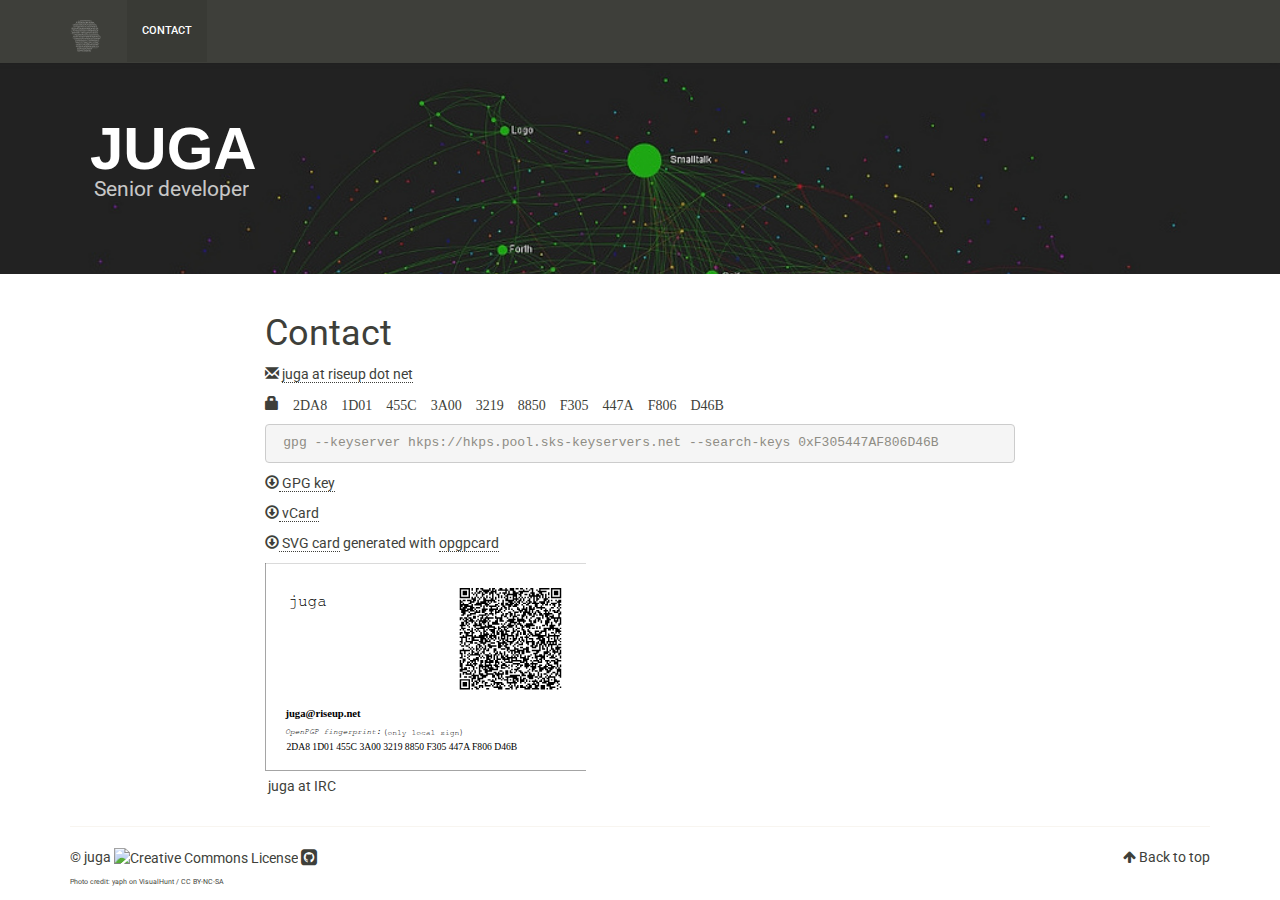
==== pages/Contact.html @ c4e8744f "Initial import" ====
<!DOCTYPE html>
<html lang="en" prefix="og: http://ogp.me/ns# fb: https://www.facebook.com/2008/fbml">
<head>
    <title>Contact - juga</title>
    <!-- Using the latest rendering mode for IE -->
    <meta http-equiv="X-UA-Compatible" content="IE=edge">
    <meta charset="utf-8">
    <meta name="viewport" content="width=device-width, initial-scale=1.0">


    <link href="../favicon.ico" rel="icon">

<link rel="canonical" href="../pages/Contact.html">

        <meta name="author" content="juga" />
        <meta name="description" content="juga at riseup dot net 2DA8 1D01 455C 3A00 3219 8850 F305 447A F806 D46B gpg --keyserver hkps://hkps.pool.sks-keyservers.net --search-keys 0xF305447AF806D46B GPG key vCard SVG card generated with opgpcard juga&#39;s card juga at IRC" />

    <meta property="og:site_name" content="juga" />
    <meta property="og:type" content="article"/>
    <meta property="og:title" content="Contact"/>
    <meta property="og:url" content="../pages/Contact.html"/>
    <meta property="og:description" content="juga at riseup dot net 2DA8 1D01 455C 3A00 3219 8850 F305 447A F806 D46B gpg --keyserver hkps://hkps.pool.sks-keyservers.net --search-keys 0xF305447AF806D46B GPG key vCard SVG card generated with opgpcard juga&#39;s card juga at IRC" />



    <!-- Bootstrap -->
        <link rel="stylesheet" href="../theme/css/bootstrap.sandstone.min.css" type="text/css"/>
    <link href="../theme/css/font-awesome.min.css" rel="stylesheet">

    <link href="../theme/css/pygments/native.css" rel="stylesheet">
    <link rel="stylesheet" href="../theme/css/style.css" type="text/css"/>
        <link href="../static/css/custom.css" rel="stylesheet">





</head>
<body>

<div class="navbar navbar-default navbar-fixed-top" role="navigation">
	<div class="container">
        <div class="navbar-header">
            <button type="button" class="navbar-toggle" data-toggle="collapse" data-target=".navbar-ex1-collapse">
                <span class="sr-only">Toggle navigation</span>
                <span class="icon-bar"></span>
                <span class="icon-bar"></span>
                <span class="icon-bar"></span>
            </button>
            <a href="../" class="navbar-brand">
<img class="img-responsive pull-left gap-right" src="../images/gh_juga_logo_inverted_32.png" width=""/>             </a>
        </div>
        <div class="collapse navbar-collapse navbar-ex1-collapse">
            <ul class="nav navbar-nav">
                         <li class="active"><a href="../pages/Contact.html">
                             Contact
                          </a></li>
            </ul>
            <ul class="nav navbar-nav navbar-right">
            </ul>
        </div>
        <!-- /.navbar-collapse -->
    </div>
</div> <!-- /.navbar -->
<!-- Banner -->
<style>
	#banner{
	    background-image:url("../images/languages.jpg");
	}
</style>

<div id="banner">
	<div class="container">
		<div class="copy">
			<h1>juga</h1>
				<p class="intro">Senior developer</p>
		</div>
	</div>
</div><!-- End Banner -->
<div class="container">
    <div class="row">
        <!-- <div class="col-lg-12"> -->
        <div class="col-md-8 col-md-offset-2">
    <section id="content" class="body">
        <h1 class="entry-title">Contact</h1>
        
        <div class="entry-content">
            <p><span class="glyphicon glyphicon-envelope"></span> <a class="reference external" href="mailto:juga&#64;riseup.net"> juga at riseup dot net</a></p>

<p><span class="glyphicon glyphicon-lock highlight go"> 2DA8 1D01 455C 3A00 3219  8850 F305 447A F806 D46B</span></p>

<p><span class="highlight go"> <pre> gpg --keyserver hkps://hkps.pool.sks-keyservers.net --search-keys 0xF305447AF806D46B</pre></span></p>

<p><span class="glyphicon glyphicon-download"></span><a class="reference external" href="../files/juga.asc"> GPG key</a></p>

<p><span class="glyphicon glyphicon-download"></span><a class="reference external" href="../files/juga.vcf"> vCard</a></p>

<p><span class="glyphicon glyphicon-download"></span><a class="reference external" href="images/juga_card.svg"> SVG card</a> generated with <a href="https://github.com/juga0/opgpcard">opgpcard</a></p><object data="images/juga_card.svg" type="image/svg+xml">
juga's card</object>
<p><span class="glyphicon glyphicon-message-talk"></span> juga at IRC</p>
        </div>
    </section>
        </div>
    </div>
</div>
<footer>
   <div class="container">
      <hr>
      <!-- Social -->
      <div class="row">
         <div class="col-xs-10">&copy;  juga
            <a rel="license" href="https://creativecommons.org/licenses/by-sa/4.0/deed.en"><img alt="Creative Commons License" style="border-width:0" src="//i.creativecommons.org/l/by-sa/4.0/80x15.png"></a>
            <a href="https://github.com/juga0"><i class="fa fa-github-square fa-lg"></i></a>
         </div>
         <div class="col-xs-2"><p class="pull-right"><i class="fa fa-arrow-up"></i> <a href="#">Back to top</a></p></div>
      </div>
      <div class="small">Photo credit: <a href="https://visualhunt.com/author/83cc96">yaph</a> on <a href="https://visualhunt.com/re/4dff76">VisualHunt</a> / <a href="http://creativecommons.org/licenses/by-nc-sa/2.0/"> CC BY-NC-SA</a></div>
   </div>
</footer>
<script src="../theme/js/jquery.min.js"></script>

<!-- Include all compiled plugins (below), or include individual files as needed -->
<script src="../theme/js/bootstrap.min.js"></script>

<!-- Enable responsive features in IE8 with Respond.js (https://github.com/scottjehl/Respond) -->
<script src="../theme/js/respond.min.js"></script>


    <script src="../theme/js/bodypadding.js"></script>
    <!-- Piwik -->
    <script type="text/javascript">
        var _paq = _paq || [];
        _paq.push(["trackPageView"]);
        _paq.push(["enableLinkTracking"]);

        (function() {
            var u=(("https:" == document.location.protocol) ? "https://juga.innocraft.cloud/" : "http://juga.innocraft.cloud/");
            _paq.push(["setTrackerUrl", u+"piwik.php"]);
            _paq.push(["setSiteId", "1"]);
            var d=document, g=d.createElement("script"), s=d.getElementsByTagName("script")[0]; g.type="text/javascript";
            g.defer=true; g.async=true; g.src=u+"piwik.js"; s.parentNode.insertBefore(g,s);
        })();
    </script>
    <!-- End Piwik Code -->


</body>
</html>
---- theme/css/pygments/native.css ----
.highlight pre .hll { background-color: #404040 }
.highlight pre  { background: #202020; color: #d0d0d0 }
.highlight pre .c { color: #999999; font-style: italic } /* Comment */
.highlight pre .err { color: #a61717; background-color: #e3d2d2 } /* Error */
.highlight pre .esc { color: #d0d0d0 } /* Escape */
.highlight pre .g { color: #d0d0d0 } /* Generic */
.highlight pre .k { color: #6ab825; font-weight: bold } /* Keyword */
.highlight pre .l { color: #d0d0d0 } /* Literal */
.highlight pre .n { color: #d0d0d0 } /* Name */
.highlight pre .o { color: #d0d0d0 } /* Operator */
.highlight pre .x { color: #d0d0d0 } /* Other */
.highlight pre .p { color: #d0d0d0 } /* Punctuation */
.highlight pre .cm { color: #999999; font-style: italic } /* Comment.Multiline */
.highlight pre .cp { color: #cd2828; font-weight: bold } /* Comment.Preproc */
.highlight pre .c1 { color: #999999; font-style: italic } /* Comment.Single */
.highlight pre .cs { color: #e50808; font-weight: bold; background-color: #520000 } /* Comment.Special */
.highlight pre .gd { color: #d22323 } /* Generic.Deleted */
.highlight pre .ge { color: #d0d0d0; font-style: italic } /* Generic.Emph */
.highlight pre .gr { color: #d22323 } /* Generic.Error */
.highlight pre .gh { color: #ffffff; font-weight: bold } /* Generic.Heading */
.highlight pre .gi { color: #589819 } /* Generic.Inserted */
.highlight pre .go { color: #cccccc } /* Generic.Output */
.highlight pre .gp { color: #aaaaaa } /* Generic.Prompt */
.highlight pre .gs { color: #d0d0d0; font-weight: bold } /* Generic.Strong */
.highlight pre .gu { color: #ffffff; text-decoration: underline } /* Generic.Subheading */
.highlight pre .gt { color: #d22323 } /* Generic.Traceback */
.highlight pre .kc { color: #6ab825; font-weight: bold } /* Keyword.Constant */
.highlight pre .kd { color: #6ab825; font-weight: bold } /* Keyword.Declaration */
.highlight pre .kn { color: #6ab825; font-weight: bold } /* Keyword.Namespace */
.highlight pre .kp { color: #6ab825 } /* Keyword.Pseudo */
.highlight pre .kr { color: #6ab825; font-weight: bold } /* Keyword.Reserved */
.highlight pre .kt { color: #6ab825; font-weight: bold } /* Keyword.Type */
.highlight pre .ld { color: #d0d0d0 } /* Literal.Date */
.highlight pre .m { color: #3677a9 } /* Literal.Number */
.highlight pre .s { color: #ed9d13 } /* Literal.String */
.highlight pre .na { color: #bbbbbb } /* Name.Attribute */
.highlight pre .nb { color: #24909d } /* Name.Builtin */
.highlight pre .nc { color: #447fcf; text-decoration: underline } /* Name.Class */
.highlight pre .no { color: #40ffff } /* Name.Constant */
.highlight pre .nd { color: #ffa500 } /* Name.Decorator */
.highlight pre .ni { color: #d0d0d0 } /* Name.Entity */
.highlight pre .ne { color: #bbbbbb } /* Name.Exception */
.highlight pre .nf { color: #447fcf } /* Name.Function */
.highlight pre .nl { color: #d0d0d0 } /* Name.Label */
.highlight pre .nn { color: #447fcf; text-decoration: underline } /* Name.Namespace */
.highlight pre .nx { color: #d0d0d0 } /* Name.Other */
.highlight pre .py { color: #d0d0d0 } /* Name.Property */
.highlight pre .nt { color: #6ab825; font-weight: bold } /* Name.Tag */
.highlight pre .nv { color: #40ffff } /* Name.Variable */
.highlight pre .ow { color: #6ab825; font-weight: bold } /* Operator.Word */
.highlight pre .w { color: #666666 } /* Text.Whitespace */
.highlight pre .mb { color: #3677a9 } /* Literal.Number.Bin */
.highlight pre .mf { color: #3677a9 } /* Literal.Number.Float */
.highlight pre .mh { color: #3677a9 } /* Literal.Number.Hex */
.highlight pre .mi { color: #3677a9 } /* Literal.Number.Integer */
.highlight pre .mo { color: #3677a9 } /* Literal.Number.Oct */
.highlight pre .sb { color: #ed9d13 } /* Literal.String.Backtick */
.highlight pre .sc { color: #ed9d13 } /* Literal.String.Char */
.highlight pre .sd { color: #ed9d13 } /* Literal.String.Doc */
.highlight pre .s2 { color: #ed9d13 } /* Literal.String.Double */
.highlight pre .se { color: #ed9d13 } /* Literal.String.Escape */
.highlight pre .sh { color: #ed9d13 } /* Literal.String.Heredoc */
.highlight pre .si { color: #ed9d13 } /* Literal.String.Interpol */
.highlight pre .sx { color: #ffa500 } /* Literal.String.Other */
.highlight pre .sr { color: #ed9d13 } /* Literal.String.Regex */
.highlight pre .s1 { color: #ed9d13 } /* Literal.String.Single */
.highlight pre .ss { color: #ed9d13 } /* Literal.String.Symbol */
.highlight pre .bp { color: #24909d } /* Name.Builtin.Pseudo */
.highlight pre .vc { color: #40ffff } /* Name.Variable.Class */
.highlight pre .vg { color: #40ffff } /* Name.Variable.Global */
.highlight pre .vi { color: #40ffff } /* Name.Variable.Instance */
.highlight pre .il { color: #3677a9 } /* Literal.Number.Integer.Long */
---- theme/css/style.css ----
body {
    padding-top: 70px;
}

#sidebar .list-group, #sidebar .list-group-item {
    background-color: transparent;
}

/* for list-groups nested within a list-group-item, reset the bottom margin */
.list-group-item > .list-group {
    margin-bottom: 0px;
}

/* for list-group-items nested within a list-group-item, reset the bottom
   padding of the last item, b/c the containing item has paddimg already
 */
.list-group-item .list-group-item:last-child {
    padding-bottom: 0px;
}

.list-group-item {
    border: none;
}

.tag-0 {
    font-size: 16pt;
}

.tag-1 {
    font-size: 13pt;
}

.tag-2 {
    font-size: 10pt;
}

.tag-3 {
    font-size: 8pt;
}

.tag-4 {
    font-size: 6pt;
}

#aboutme {
    padding-top: 0px;
    padding-bottom: 5px;
    -ms-word-break: normal;
    word-break: normal;
}

#sidebar {
    padding-top: 0px;
    -ms-word-break: break-all;
    word-break: break-all;
    word-break: break-word;
    -webkit-hyphens: auto;
    -moz-hyphens: auto;
    -ms-hyphens: auto;
    hyphens: auto;
}

#sidebar a {
    color: inherit;
}

.icon-label {
    margin-left: 10px;
}

/* Example for how to control spacing between icon and label in specific
   lists in the sidebar. To change, override in your CUSTOM_CSS           */
#sidebar #social i {
    margin-right: 3px;
}

a, a:hover {
    color: inherit;
}

.entry-content a {
    text-decoration: none;
    border-bottom: 1px dotted;
}

.entry-content a:hover {
    text-decoration: none;
    border-bottom: 1px solid;
}

.entry-content img {
    max-width: 100%;
    height: auto;
}

.entry-content figcaption, .caption {
    font-size: small;
    margin-bottom: 2px;
}

.summary img {
    max-width: 100%;
    height: auto;
}


.floatright, .align-right {
    float: right;
}

.floatleft, .align-left {
    float: left;
}

.floatcenter, .align-center {
    display: block;
    margin-left: auto;
    margin-right: auto;
}

figure.floatright, .align-right {
    margin-left: 4px;
}

figure.floatleft, .align-left {
    margin-right: 4px;
}

figure.floatcenter, .align-center {
    margin-bottom: 11px;
}

.highlighttable pre {
    /* Removes bootstrap default margin-bottom */
    margin-bottom: 0px;
}

.highlighttable {
    /* Adds them margin-bottom to highlightable instead of <pre> */
    margin-bottom: 11px;
}

.highlighttable {
    width: 100%;
}

#categories ul, #tags ul {
    list-style: none;
    padding: 0;
    margin-left: 0;
}

.docutils.footnote td.label {
    display: table-cell;
    font-size: inherit;
    font-weight: inherit;
    line-height: inherit;
    color: inherit;
    text-align: inherit;
    white-space: inherit;
    border-radius: inherit;
}

.categories-timestamp {
    color: #AAAAAA;
    font-size: 0.9em;
    margin-right: 10px;
}

.tagcloud li {
    padding: 0px;
}

#banner {
    background-repeat: no-repeat;
    background-position: top center;
    background-attachment: scroll;
    background-size: cover;
    background-color: #C4C4C4;
    margin: 0 0 20px;
    padding: 70px 0; /*controls padding around inner text*/
    position: relative;
}

#banner .copy {
    background: none repeat scroll 0 0 rgba(0, 0, 0, 0.7);
    display: inline;
    float: left;
    max-width: 600px;
    padding: 20px;
    position: relative;
    z-index: 1;
}

#banner h1 {
    color: #fff;
    font-family: "HelveticaNeue-CondensedBold","Helvetica Neue CE 600 Condensed","Helvetica Neue LT Condensed","Helvetica Neue 600 Condensed","HelveticaNeue-BoldCondensed","Helvetica Neue BoldCondensed","Helvetica Neue",Helvetica,Arial,sans-serif;
    font-size: 60px;
    font-stretch: condensed;
    font-weight: 700;
    line-height: 0.9;
    margin: 0;
    text-transform: uppercase;
}
#banner .intro {
    color: #fff;
    font-size: 21px;
    line-height: 1.33;
    opacity: 0.75;
}
#banner .btn, #banner .intro {
    margin-left: 4px;
}

/* Solutions for mobile and small screens  */
@media (max-width: 650px) {
    #banner h1{
       font-size: 30px; /* !important;*/
    }
    #banner .intro{
        font-size: 16px;
    }
}

:target:before {
  content:"";
  display:block;
  height:50px;
  /* fixed header height*/

  margin:-50px 0 0;
  /* negative fixed header height */
}

.gap-right {
    margin-right: 10px;
}

.gap-left {
  margin-left: 10px;
}
---- static/css/custom.css ----
.navbar-default {
    /*background-color: #ffffff;*/
    /*border-color: #eeeeee;*/
}
#banner {
  padding: 40px 0;
  background-color: transparent;
}
#banner .copy {
  background-color: transparent;
  /*float: right;*/
}
.small {
  font-size: 50%;
}
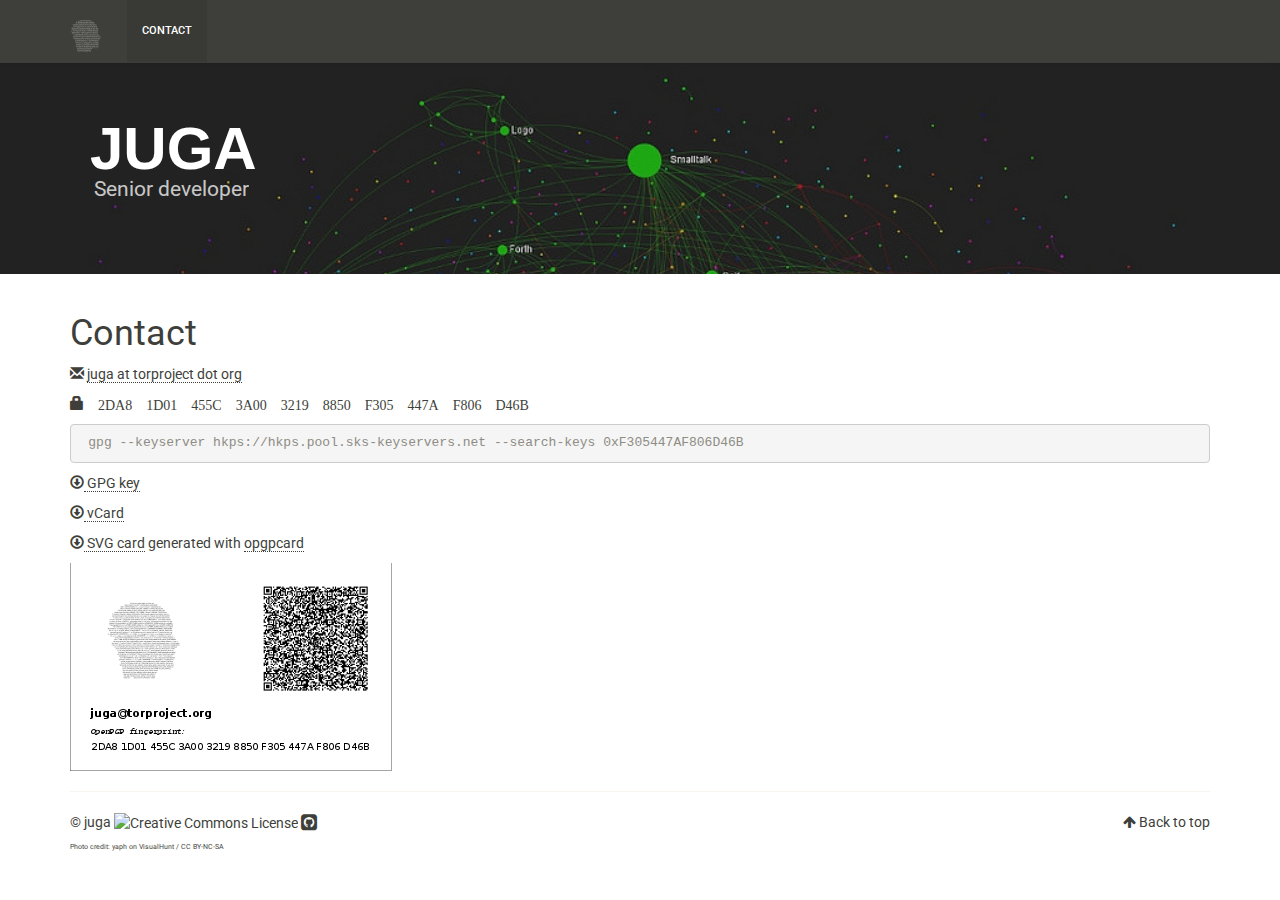
==== commit fc1c2eb9: "update data" ====
--- a/pages/Contact.html
+++ b/pages/Contact.html
@@ -13,13 +13,13 @@
 <link rel="canonical" href="../pages/Contact.html">
 
         <meta name="author" content="juga" />
-        <meta name="description" content="juga at riseup dot net 2DA8 1D01 455C 3A00 3219 8850 F305 447A F806 D46B gpg --keyserver hkps://hkps.pool.sks-keyservers.net --search-keys 0xF305447AF806D46B GPG key vCard SVG card generated with opgpcard juga&#39;s card juga at IRC" />
+        <meta name="description" content="juga at torproject dot org 2DA8 1D01 455C 3A00 3219 8850 F305 447A F806 D46B gpg --keyserver hkps://hkps.pool.sks-keyservers.net --search-keys 0xF305447AF806D46B GPG key vCard SVG card generated with opgpcard" />
 
     <meta property="og:site_name" content="juga" />
     <meta property="og:type" content="article"/>
     <meta property="og:title" content="Contact"/>
     <meta property="og:url" content="../pages/Contact.html"/>
-    <meta property="og:description" content="juga at riseup dot net 2DA8 1D01 455C 3A00 3219 8850 F305 447A F806 D46B gpg --keyserver hkps://hkps.pool.sks-keyservers.net --search-keys 0xF305447AF806D46B GPG key vCard SVG card generated with opgpcard juga&#39;s card juga at IRC" />
+    <meta property="og:description" content="juga at torproject dot org 2DA8 1D01 455C 3A00 3219 8850 F305 447A F806 D46B gpg --keyserver hkps://hkps.pool.sks-keyservers.net --search-keys 0xF305447AF806D46B GPG key vCard SVG card generated with opgpcard" />
 
 
 
@@ -80,12 +80,12 @@
 <div class="container">
     <div class="row">
         <!-- <div class="col-lg-12"> -->
-        <div class="col-md-8 col-md-offset-2">
+        <div class="col-md-12">
     <section id="content" class="body">
         <h1 class="entry-title">Contact</h1>
         
         <div class="entry-content">
-            <p><span class="glyphicon glyphicon-envelope"></span> <a class="reference external" href="mailto:juga&#64;riseup.net"> juga at riseup dot net</a></p>
+            <p><span class="glyphicon glyphicon-envelope"></span> <a class="reference external" href="mailto:juga&#64;torproject.org"> juga at torproject dot org</a></p>
 
 <p><span class="glyphicon glyphicon-lock highlight go"> 2DA8 1D01 455C 3A00 3219  8850 F305 447A F806 D46B</span></p>
 
@@ -95,9 +95,8 @@
 
 <p><span class="glyphicon glyphicon-download"></span><a class="reference external" href="../files/juga.vcf"> vCard</a></p>
 
-<p><span class="glyphicon glyphicon-download"></span><a class="reference external" href="images/juga_card.svg"> SVG card</a> generated with <a href="https://github.com/juga0/opgpcard">opgpcard</a></p><object data="images/juga_card.svg" type="image/svg+xml">
-juga's card</object>
-<p><span class="glyphicon glyphicon-message-talk"></span> juga at IRC</p>
+<p><span class="glyphicon glyphicon-download"></span><a class="reference external" href="images/juga_card.svg"> SVG card</a> generated with <a href="https://github.com/juga0/opgpcard">opgpcard</a></p><img alt="juga's card" src="images/juga_card.png" />
+
         </div>
     </section>
         </div>
@@ -145,4 +144,4 @@
 
 
 </body>
-</html>+</html>
